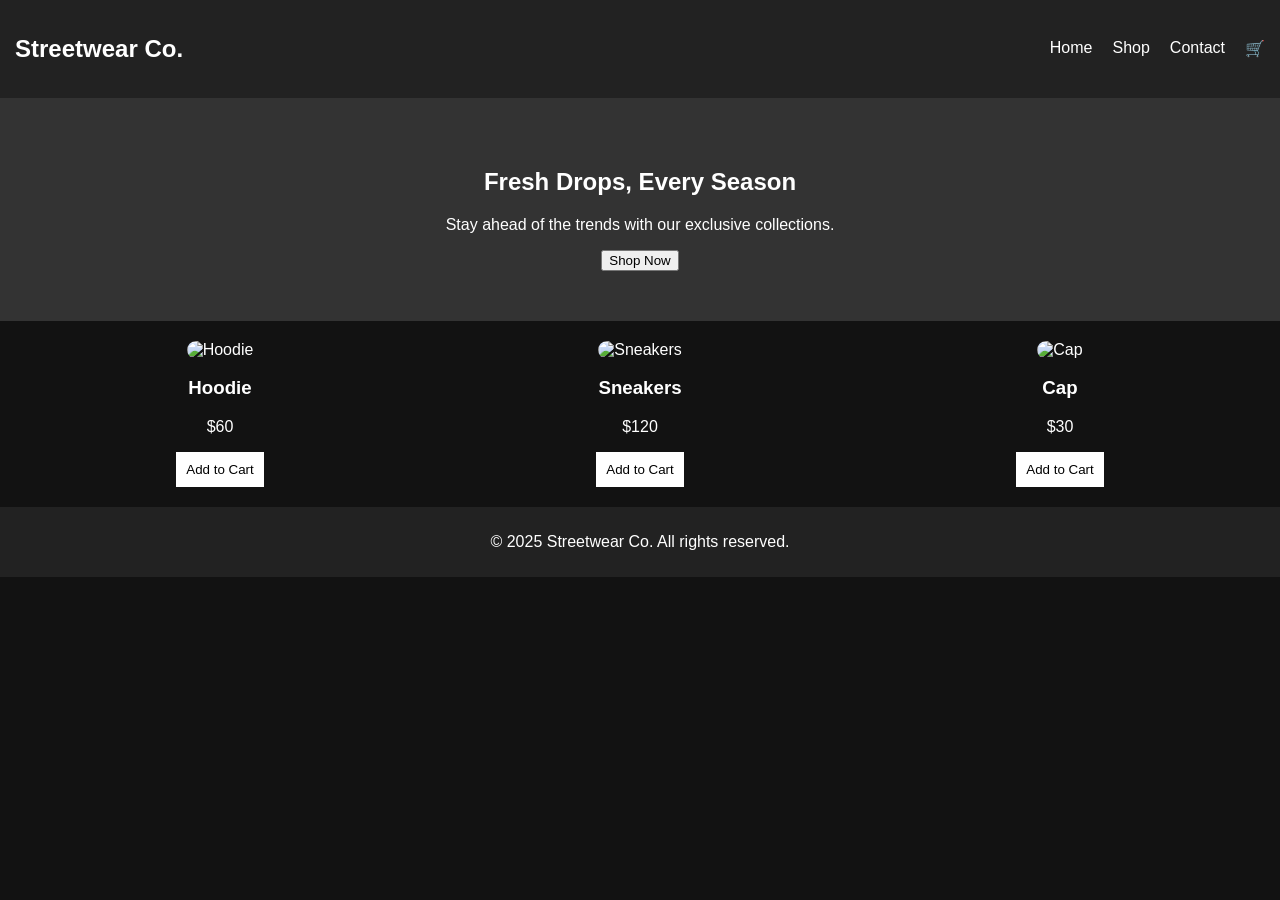
==== index.html @ 12d1fc63 "Rename .index to index.html" ====
<!DOCTYPE html>
<html lang="en">
<head>
    <meta charset="UTF-8">
    <meta name="viewport" content="width=device-width, initial-scale=1.0">
    <title>Streetwear Co.</title>
    <link rel="stylesheet" href="styles.css">
    <script defer src="script.js"></script>
</head>
<body>
    <!-- Navbar -->
    <nav class="navbar">
        <h1>Streetwear Co.</h1>
        <ul class="nav-links">
            <li><a href="#">Home</a></li>
            <li><a href="#">Shop</a></li>
            <li><a href="#">Contact</a></li>
            <li class="cart-icon">🛒</li>
        </ul>
        <button class="menu-btn">☰</button>
    </nav>

    <!-- Hero Section -->
    <header class="hero">
        <h2>Fresh Drops, Every Season</h2>
        <p>Stay ahead of the trends with our exclusive collections.</p>
        <button class="shop-btn">Shop Now</button>
    </header>

    <!-- Products Section -->
    <section class="products">
        <div class="product">
            <img src="hoodie.jpg" alt="Hoodie">
            <h3>Hoodie</h3>
            <p>$60</p>
            <button class="add-to-cart">Add to Cart</button>
        </div>
        <div class="product">
            <img src="sneakers.jpg" alt="Sneakers">
            <h3>Sneakers</h3>
            <p>$120</p>
            <button class="add-to-cart">Add to Cart</button>
        </div>
        <div class="product">
            <img src="cap.jpg" alt="Cap">
            <h3>Cap</h3>
            <p>$30</p>
            <button class="add-to-cart">Add to Cart</button>
        </div>
    </section>

    <!-- Footer -->
    <footer>
        <p>&copy; 2025 Streetwear Co. All rights reserved.</p>
    </footer>

</body>
</html>
---- styles.css ----
/* styles.css */
body {
    font-family: Arial, sans-serif;
    margin: 0;
    padding: 0;
    background: #121212;
    color: white;
    text-align: center;
}

.navbar {
    display: flex;
    justify-content: space-between;
    padding: 15px;
    background: #222;
    align-items: center;
}

.nav-links {
    list-style: none;
    display: flex;
    gap: 20px;
}

.nav-links li a {
    color: white;
    text-decoration: none;
}

.menu-btn {
    display: none;
    background: none;
    border: none;
    font-size: 20px;
    color: white;
    cursor: pointer;
}

.hero {
    padding: 50px;
    background: #333;
}

.products {
    display: grid;
    grid-template-columns: repeat(auto-fit, minmax(200px, 1fr));
    gap: 20px;
    padding: 20px;
}

.product img {
    width: 100%;
    border-radius: 10px;
}

.add-to-cart {
    background: white;
    color: black;
    padding: 10px;
    border: none;
    cursor: pointer;
}

footer {
    background: #222;
    padding: 10px;
}

@media (max-width: 768px) {
    .nav-links {
        display: none;
    }
    .menu-btn {
        display: block;
    }
}
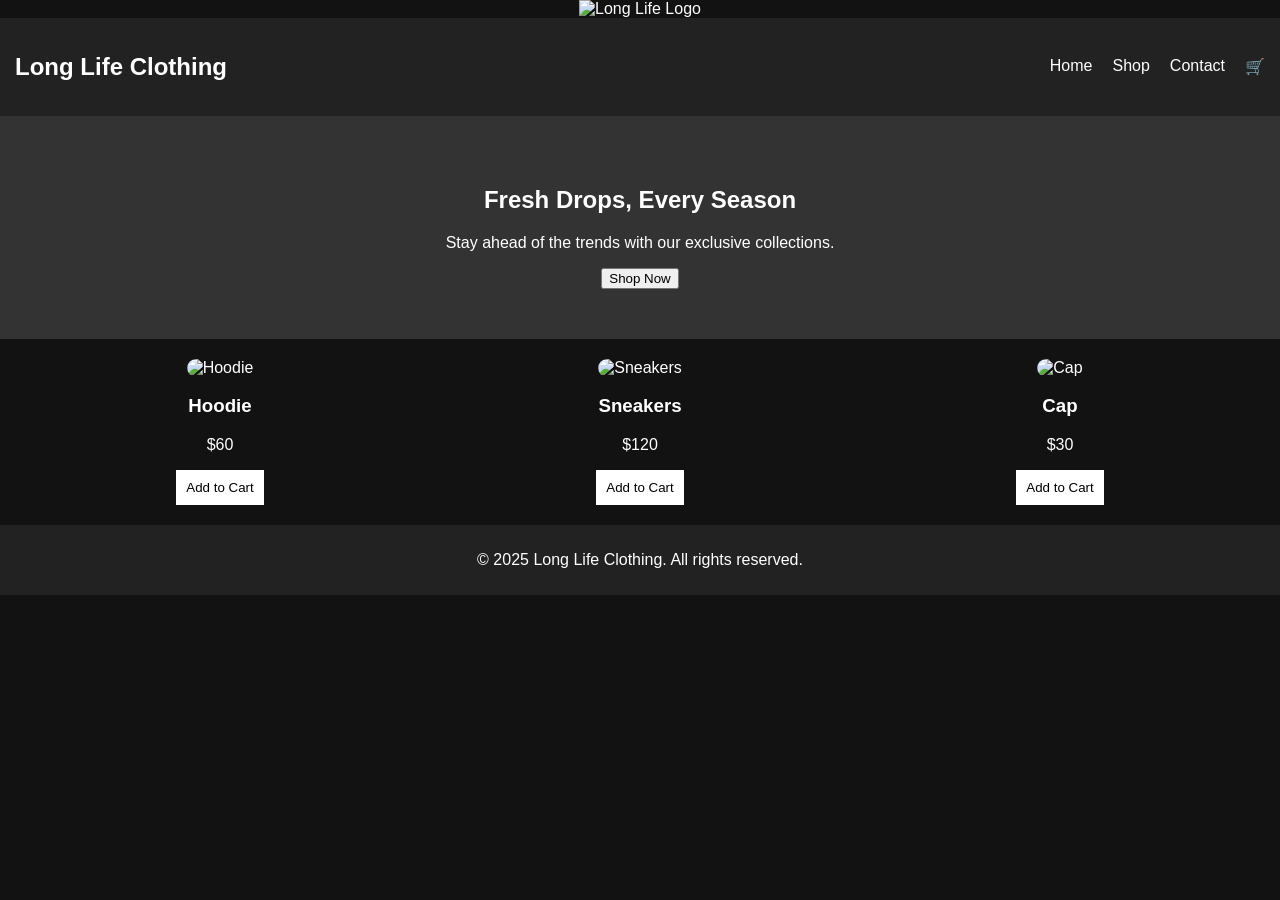
==== commit 5ceed962: "Update index.html" ====
--- a/index.html
+++ b/index.html
@@ -3,14 +3,19 @@
 <head>
     <meta charset="UTF-8">
     <meta name="viewport" content="width=device-width, initial-scale=1.0">
-    <title>Streetwear Co.</title>
+    <title>Long Life Clothing</title>
     <link rel="stylesheet" href="styles.css">
     <script defer src="script.js"></script>
 </head>
 <body>
+    <!-- Background Animation -->
+    <div class="background-logo">
+        <img src="Artboard 2.png" alt="Long Life Logo">
+    </div>
+
     <!-- Navbar -->
     <nav class="navbar">
-        <h1>Streetwear Co.</h1>
+        <h1>Long Life Clothing</h1>
         <ul class="nav-links">
             <li><a href="#">Home</a></li>
             <li><a href="#">Shop</a></li>
@@ -51,9 +56,7 @@
 
     <!-- Footer -->
     <footer>
-        <p>&copy; 2025 Streetwear Co. All rights reserved.</p>
+        <p>&copy; 2025 Long Life Clothing. All rights reserved.</p>
     </footer>
-
 </body>
 </html>
-
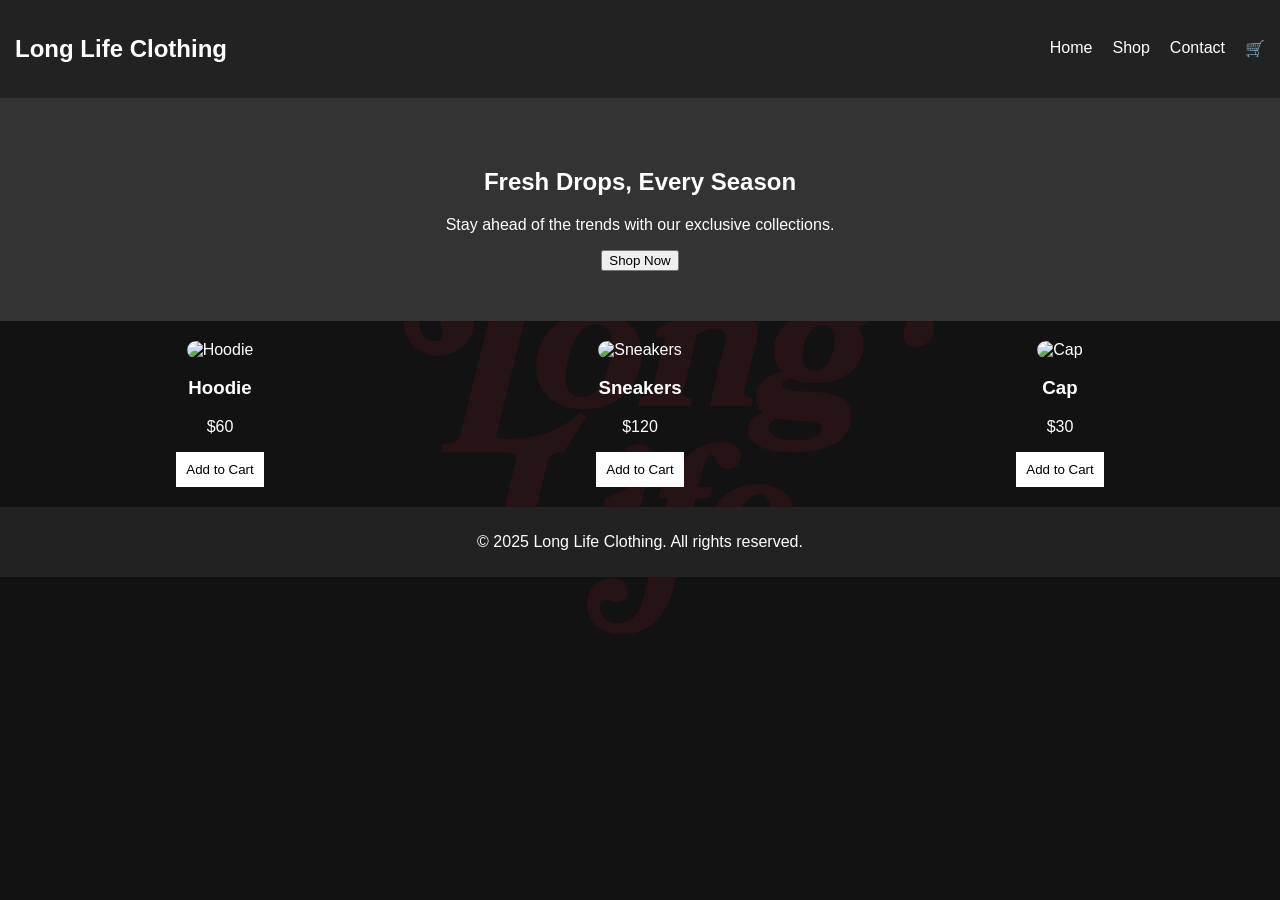
==== commit 54c3b2c4: "Update index.html" ====
--- a/index.html
+++ b/index.html
@@ -9,8 +9,8 @@
 </head>
 <body>
     <!-- Background Animation -->
-    <div class="background-logo">
-        <img src="Artboard 2.png" alt="Long Life Logo">
+    <div class="background-logo-container">
+        <img src="Artboard 2.png" alt="Long Life Logo" class="background-logo">
     </div>
 
     <!-- Navbar -->
--- a/styles.css
+++ b/styles.css
@@ -7,6 +7,42 @@
     background: #121212;
     color: white;
     text-align: center;
+    position: relative;
+    overflow-x: hidden;
+}
+
+.background-logo-container {
+    position: fixed;
+    top: 50%;
+    left: 50%;
+    transform: translate(-50%, -50%) rotate(0deg);
+    width: 100vw;
+    height: 100vh;
+    display: flex;
+    justify-content: center;
+    align-items: center;
+    z-index: -1;
+    opacity: 0.1;
+}
+
+.background-logo {
+    width: 60vw;
+    height: auto;
+    animation: spin 20s linear infinite;
+}
+
+@keyframes spin {
+    from {
+        transform: rotate(0deg);
+    }
+    to {
+        transform: rotate(360deg);
+    }
+}
+
+.navbar, .hero, .products, footer {
+    position: relative;
+    z-index: 1;
 }
 
 .navbar {
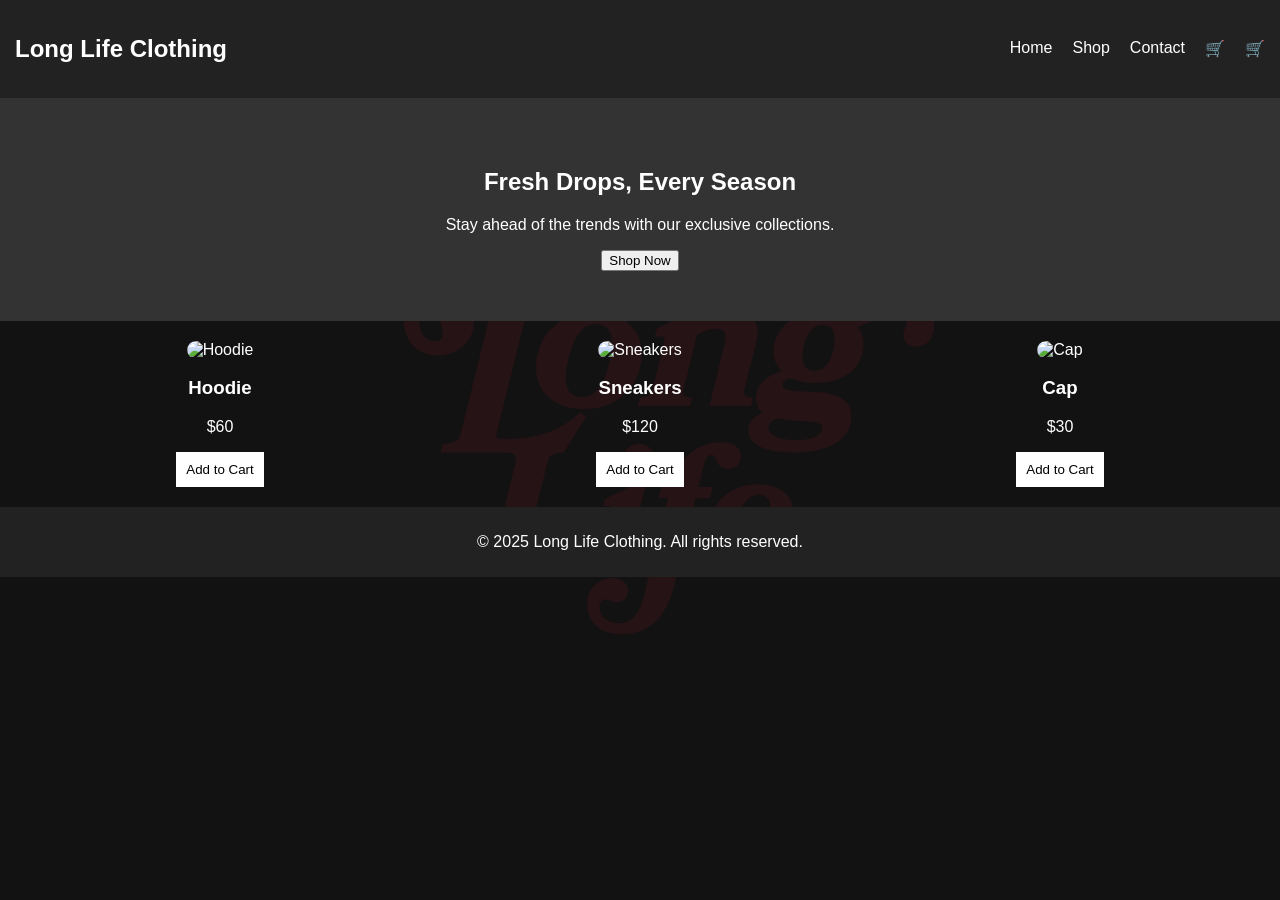
==== commit eb2ed667: "Update index.html" ====
--- a/index.html
+++ b/index.html
@@ -21,6 +21,7 @@
             <li><a href="#">Shop</a></li>
             <li><a href="#">Contact</a></li>
             <li class="cart-icon">🛒</li>
+            <li class="cart-icon"><a href="cart.html">🛒</a></li>
         </ul>
         <button class="menu-btn">☰</button>
     </nav>
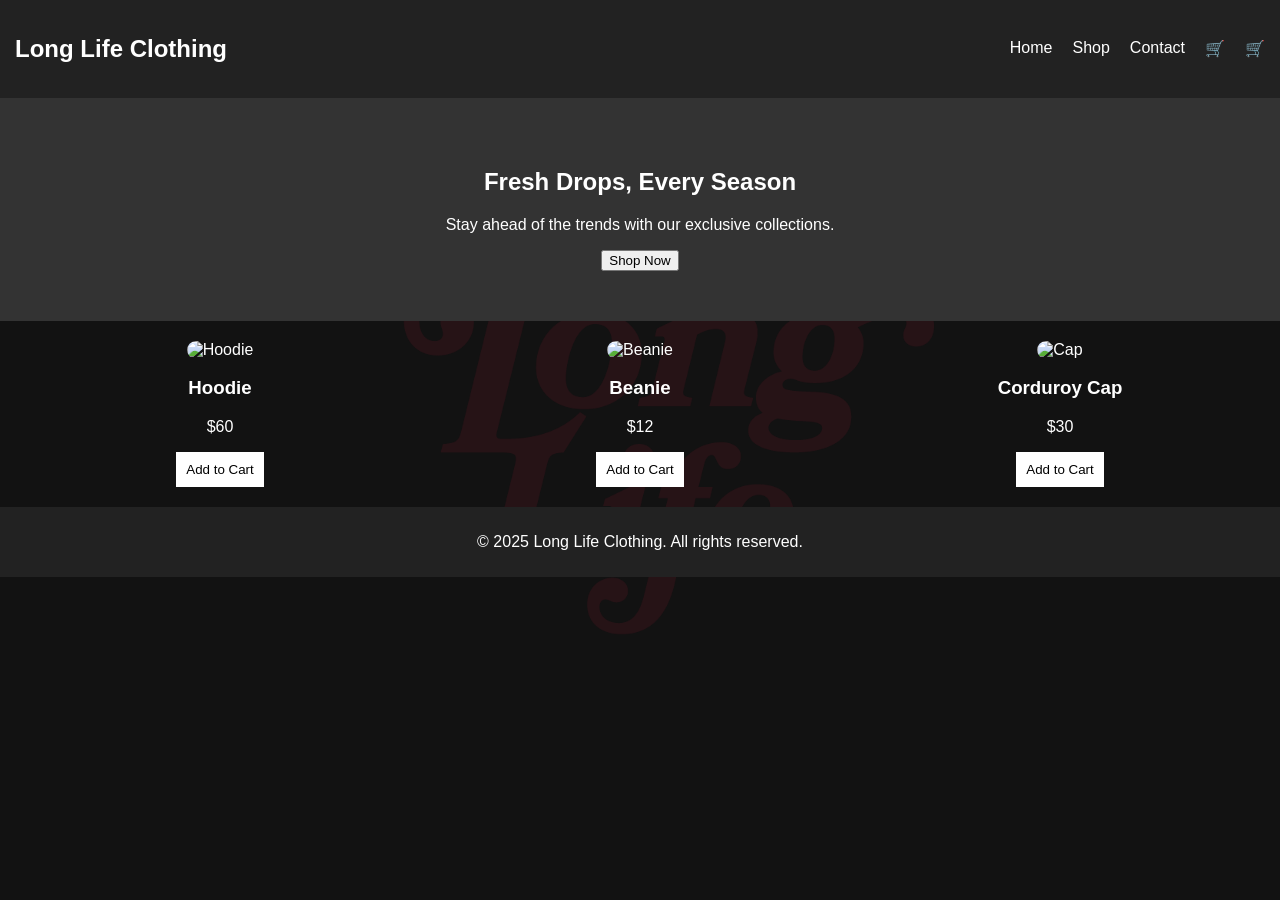
==== commit 251cc891: "Update index.html" ====
--- a/index.html
+++ b/index.html
@@ -42,14 +42,14 @@
             <button class="add-to-cart">Add to Cart</button>
         </div>
         <div class="product">
-            <img src="sneakers.jpg" alt="Sneakers">
-            <h3>Sneakers</h3>
-            <p>$120</p>
+            <img src="Beanie.jpg" alt="Beanie">
+            <h3>Beanie</h3>
+            <p>$12</p>
             <button class="add-to-cart">Add to Cart</button>
         </div>
         <div class="product">
-            <img src="cap.jpg" alt="Cap">
-            <h3>Cap</h3>
+            <img src="CorduroyCap.png" alt="Cap">
+            <h3>Corduroy Cap</h3>
             <p>$30</p>
             <button class="add-to-cart">Add to Cart</button>
         </div>
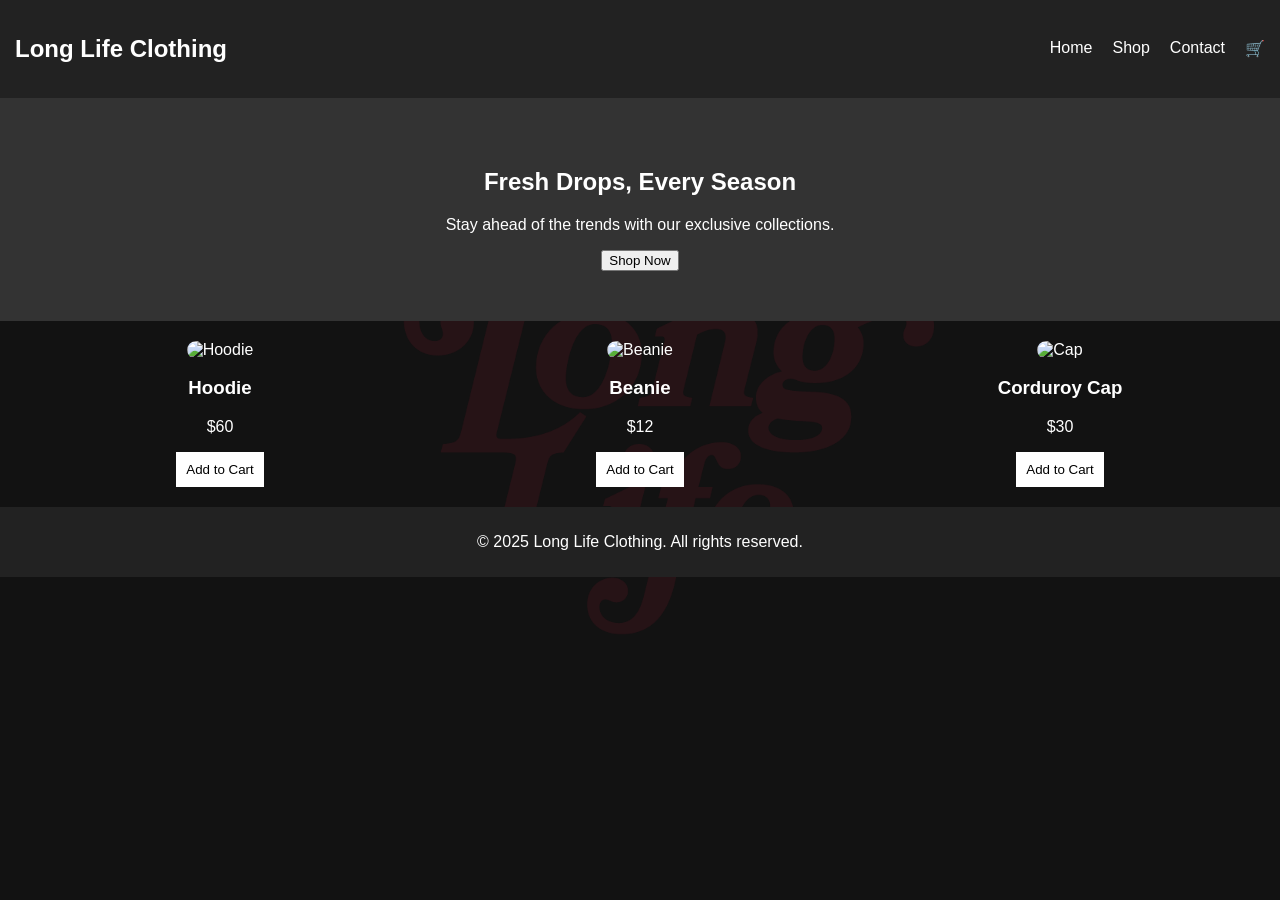
==== commit 18a6ce97: "Update index.html" ====
--- a/index.html
+++ b/index.html
@@ -20,7 +20,6 @@
             <li><a href="#">Home</a></li>
             <li><a href="#">Shop</a></li>
             <li><a href="#">Contact</a></li>
-            <li class="cart-icon">🛒</li>
             <li class="cart-icon"><a href="cart.html">🛒</a></li>
         </ul>
         <button class="menu-btn">☰</button>
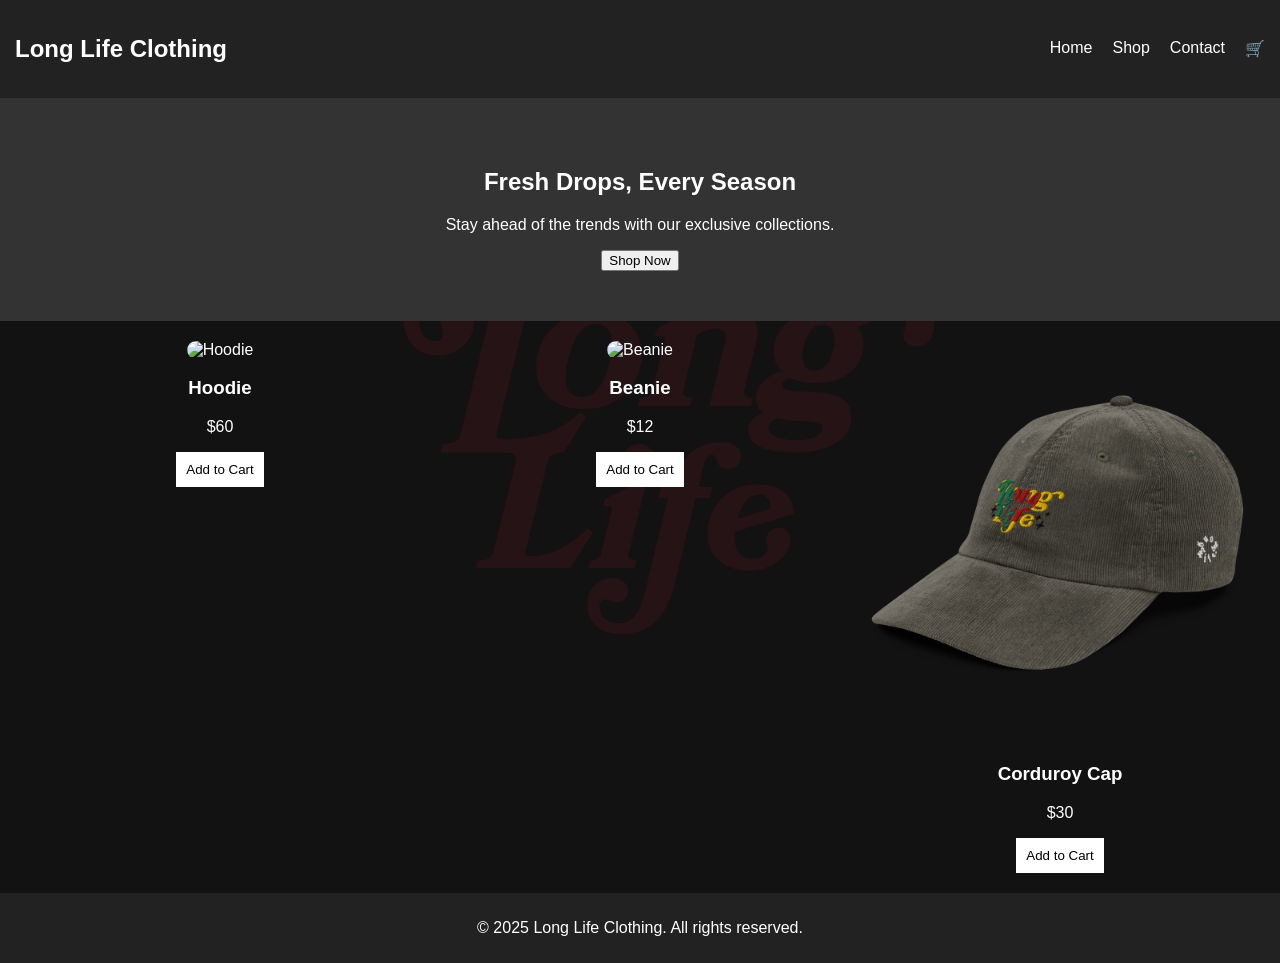
==== commit c059231e: "Update index.html" ====
--- a/index.html
+++ b/index.html
@@ -47,7 +47,7 @@
             <button class="add-to-cart">Add to Cart</button>
         </div>
         <div class="product">
-            <img src="CorduroyCap.png" alt="Cap">
+            <img src="vintage-corduroy-cap-olive-left-front-67a08dab48dfc.png" alt="Cap">
             <h3>Corduroy Cap</h3>
             <p>$30</p>
             <button class="add-to-cart">Add to Cart</button>
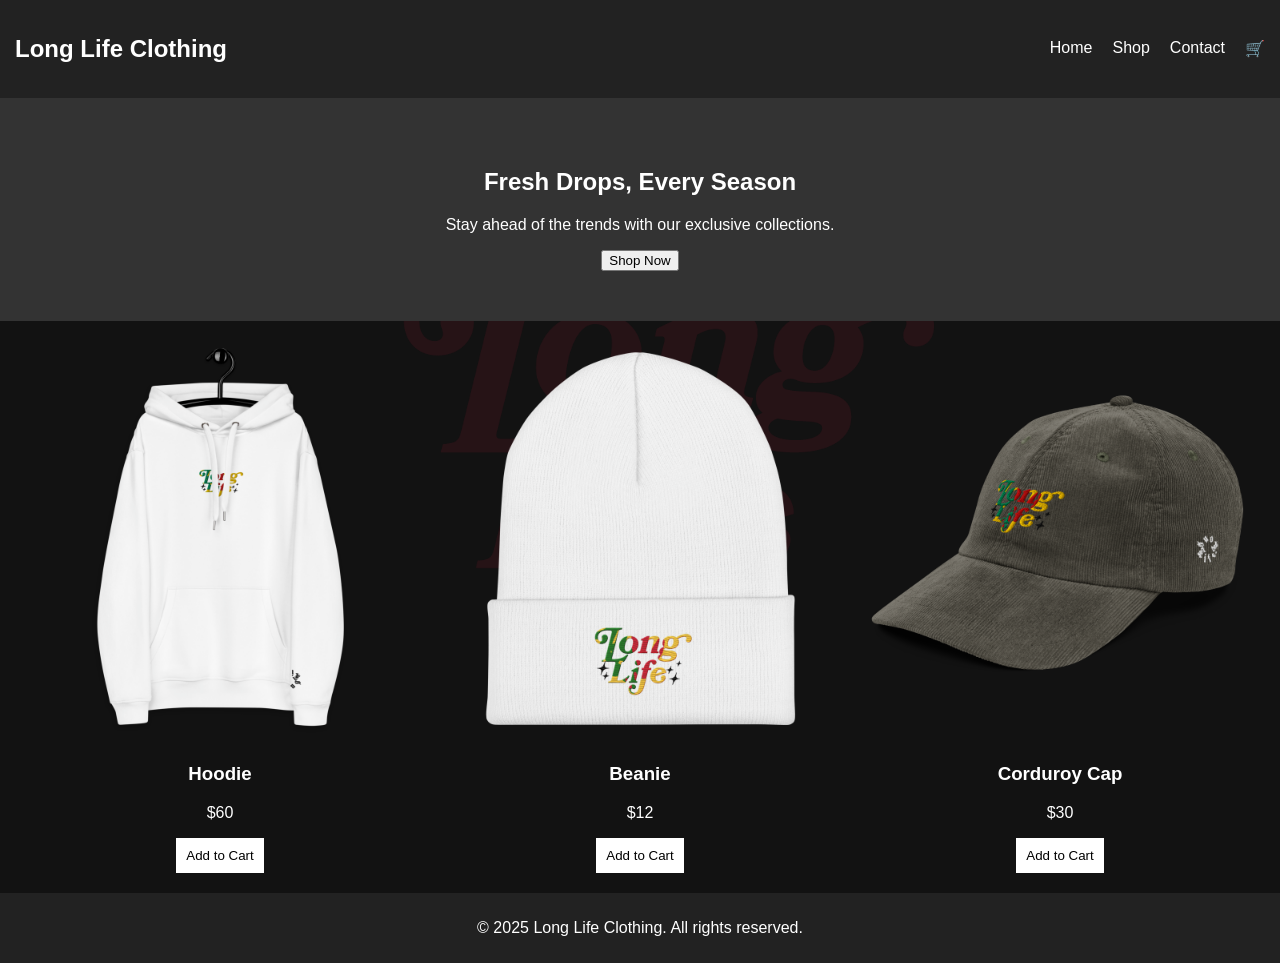
==== commit 3349c807: "Update index.html" ====
--- a/index.html
+++ b/index.html
@@ -35,13 +35,13 @@
     <!-- Products Section -->
     <section class="products">
         <div class="product">
-            <img src="hoodie.jpg" alt="Hoodie">
+            <img src="premium-eco-hoodie-white-front-67a0803c36ffb.png" alt="Hoodie">
             <h3>Hoodie</h3>
             <p>$60</p>
             <button class="add-to-cart">Add to Cart</button>
         </div>
         <div class="product">
-            <img src="Beanie.jpg" alt="Beanie">
+            <img src="cuffed-beanie-white-front-67a08df6407d9.png" alt="Beanie">
             <h3>Beanie</h3>
             <p>$12</p>
             <button class="add-to-cart">Add to Cart</button>
